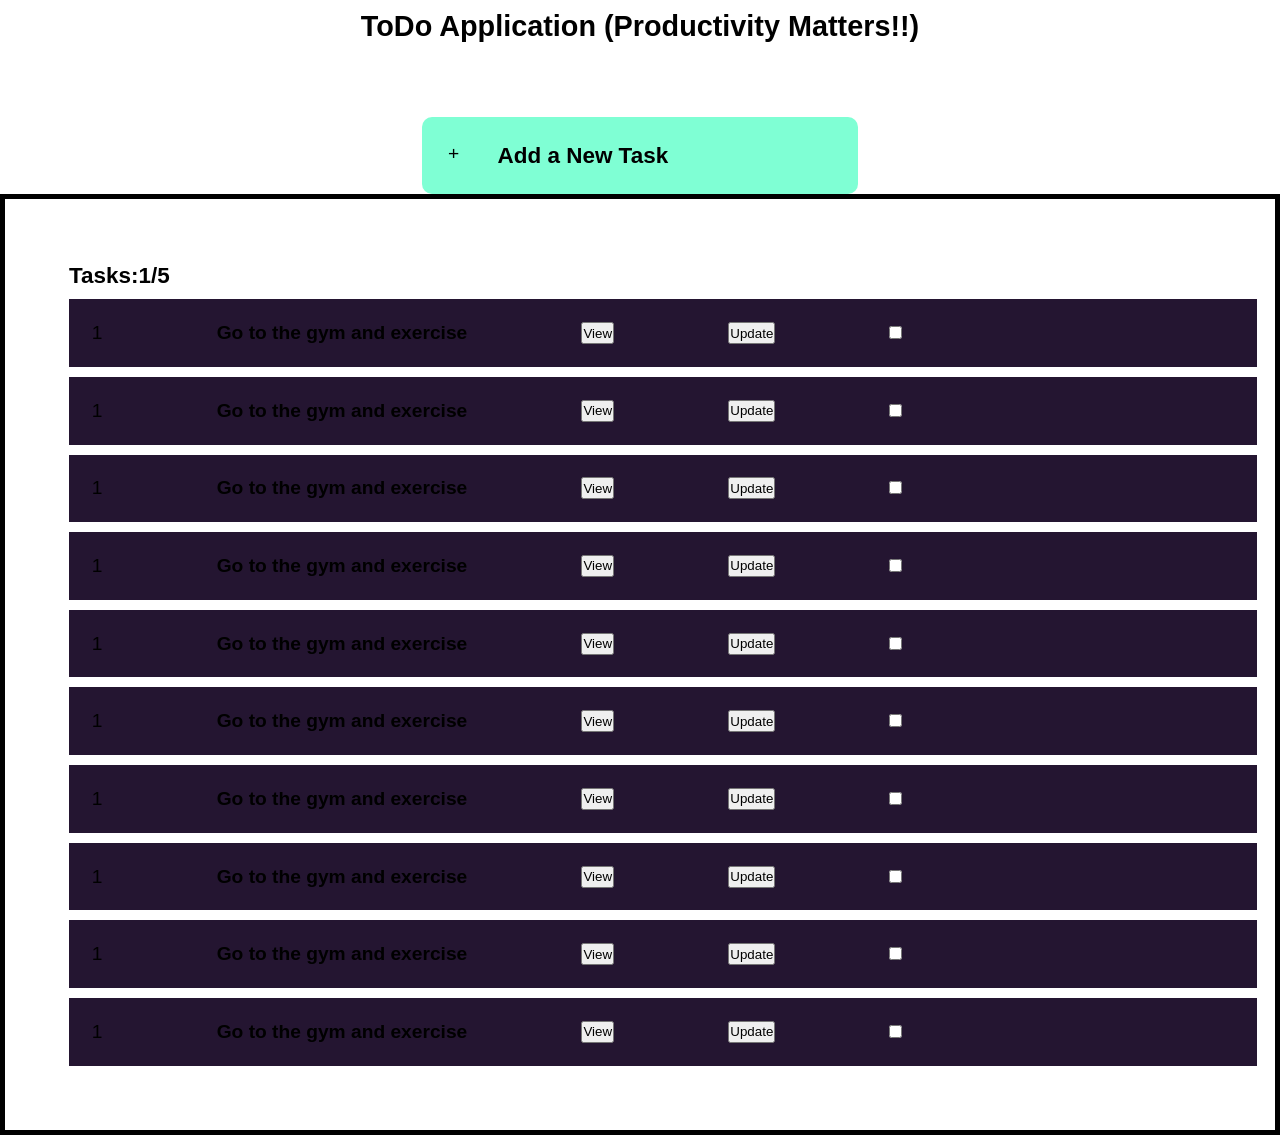
==== index.html @ 241e3b52 "A design is created" ====
<!DOCTYPE html>
<html lang='en'>
<head>
    <meta charset='utf-8'>
    <meta name='viewport' content='width=device-width, initial-scale=1'>
    <title>To-Do App</title>
    <link rel="stylesheet" href="style.css">
</head>
<body>
    <header id="head">
        <div class="top-heading">
            <h2>ToDo Application (Productivity Matters!!)</h2>
        </div>
        <div id="Add-ToDo">
            <div>
                +
            </div>
            <div>
                <center><h3>Add a New Task</h3></center>
            </div>
        </div>
    </header>
    <section class="List-Panel">
        <div class="container">
            <div class="counter"><h3>Tasks:<span id="tasks-count">1</span>/<span id="Total-tasks">5</span></h3></div>
            <div id="todo-1" class="ToDo-row">
                <span>1</span> <h4>Go to the gym and exercise</h4> <button>View</button> <button>Update</button> <div><input type="checkbox"></div>
            </div>
             <div id="todo-1" class="ToDo-row">
                <span>1</span> <h4>Go to the gym and exercise</h4> <button>View</button> <button>Update</button> <div><input type="checkbox"></div>
            </div>
             <div id="todo-1" class="ToDo-row">
                <span>1</span> <h4>Go to the gym and exercise</h4> <button>View</button> <button>Update</button> <div><input type="checkbox"></div>
            </div>
             <div id="todo-1" class="ToDo-row">
                <span>1</span> <h4>Go to the gym and exercise</h4> <button>View</button> <button>Update</button> <div><input type="checkbox"></div>
            </div>
            <div id="todo-1" class="ToDo-row">
                <span>1</span> <h4>Go to the gym and exercise</h4> <button>View</button> <button>Update</button> <div><input type="checkbox"></div>
            </div>
            <div id="todo-1" class="ToDo-row">
                <span>1</span> <h4>Go to the gym and exercise</h4> <button>View</button> <button>Update</button> <div><input type="checkbox"></div>
            </div>
            <div id="todo-1" class="ToDo-row">
                <span>1</span> <h4>Go to the gym and exercise</h4> <button>View</button> <button>Update</button> <div><input type="checkbox"></div>
            </div>
            <div id="todo-1" class="ToDo-row">
                <span>1</span> <h4>Go to the gym and exercise</h4> <button>View</button> <button>Update</button> <div><input type="checkbox"></div>
            </div>
            <div id="todo-1" class="ToDo-row">
                <span>1</span> <h4>Go to the gym and exercise</h4> <button>View</button> <button>Update</button> <div><input type="checkbox"></div>
            </div>
            <div id="todo-1" class="ToDo-row">
                <span>1</span> <h4>Go to the gym and exercise</h4> <button>View</button> <button>Update</button> <div><input type="checkbox"></div>
            </div>
        </div>
    </section>
</body>
</html>
---- style.css ----
*{
    padding: 0;
    margin: 0;
}
body{
    font-size: larger;
    font-family: 'Lucida Sans', 'Lucida Sans Regular', 'Lucida Grande', 'Lucida Sans Unicode', Geneva, Verdana, sans-serif;
}
#head{
    /* background-color: rgb(100, 235, 235); */
    display: flex;
    justify-content: center;
    align-items: center;
    flex-direction: column;
    min-height: 50%;
    min-width: 100%;
    width: 100%;
}
.top-heading{
    margin: 10px;
}
#Add-ToDo{
    background-color: aquamarine;
    display: flex;
    flex-direction: row;
    min-width: 30%;
    min-height: 50%;
    gap: 10%;
    padding: 2%;
    margin-top: 5%;
    border-radius:10px;
}

.List-Panel{
    /* background-color: antiquewhite; */
    min-height: max-content;
}
.container{
    /* background-color: rgb(108, 148, 184); */
    padding: 5%;
    border: 5px solid black;
    display: flex;
    flex-direction: column;
    gap: 10px;
    min-height: 50%;
}
.container .ToDo-row{
    display: flex;
    flex-direction: row;
    min-height: 5%;
    min-width: 100%;
    width: 70%;
    padding: 2%;
    background-color: rgb(36, 21, 49);
    gap: 10%;
}
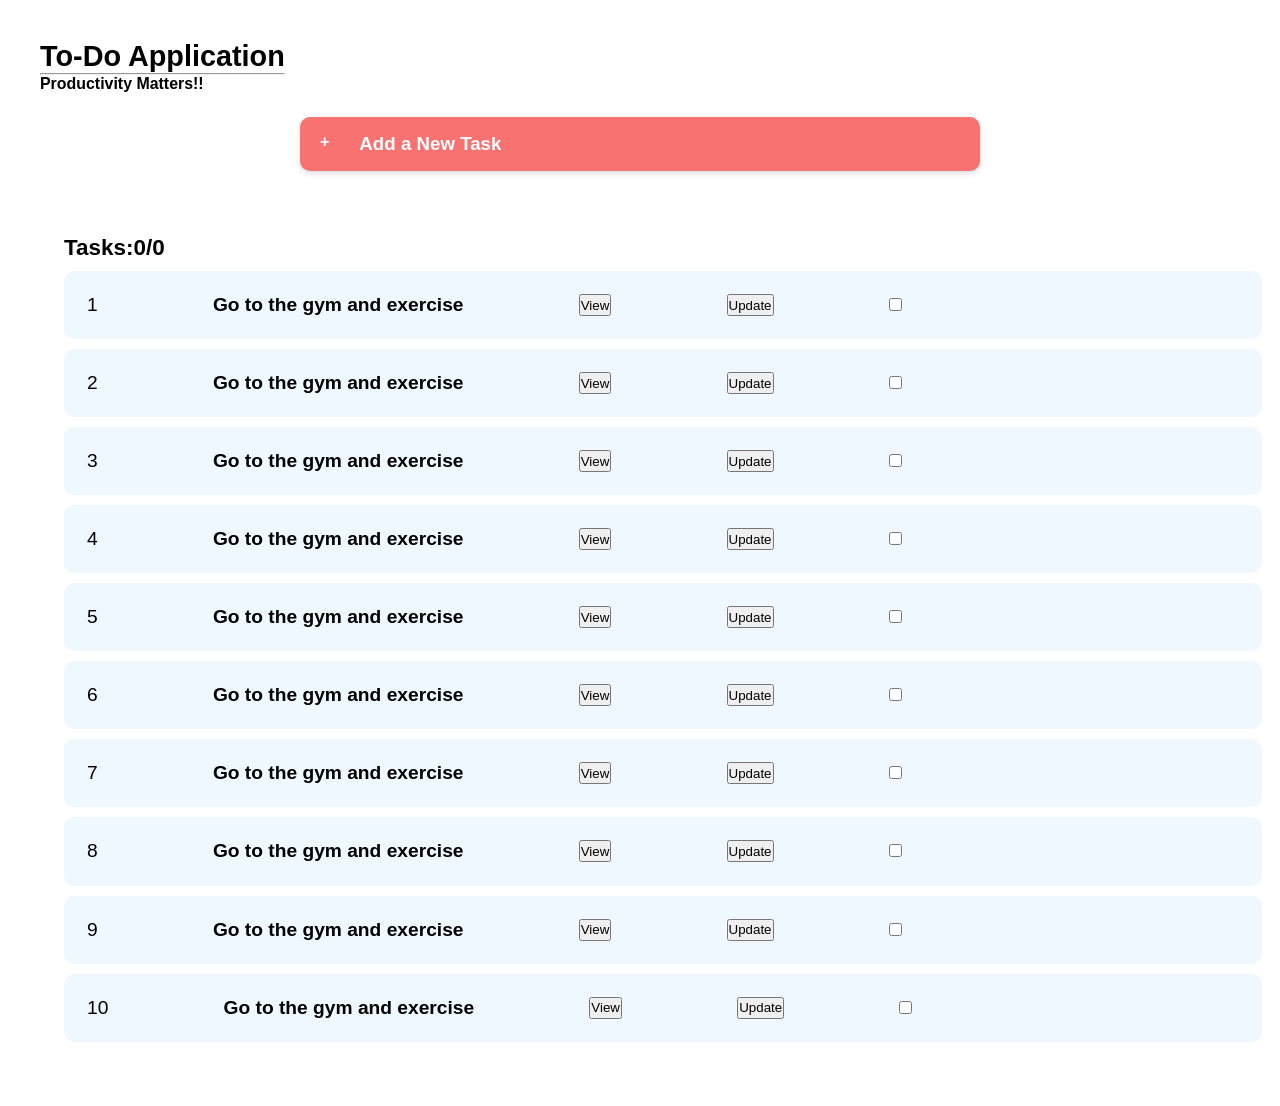
==== commit 2006fd11: "Basic design is created" ====
--- a/index.html
+++ b/index.html
@@ -9,49 +9,51 @@
 <body>
     <header id="head">
         <div class="top-heading">
-            <h2>ToDo Application (Productivity Matters!!)</h2>
+            <h2>To-Do Application</h2>
+            <hr>
+            <h5>Productivity Matters!!</h5>
         </div>
         <div id="Add-ToDo">
             <div>
                 +
             </div>
             <div>
-                <center><h3>Add a New Task</h3></center>
+                <h3>Add a New Task</h3>
             </div>
         </div>
     </header>
     <section class="List-Panel">
         <div class="container">
-            <div class="counter"><h3>Tasks:<span id="tasks-count">1</span>/<span id="Total-tasks">5</span></h3></div>
+            <div class="counter"><h3>Tasks:<span id="tasks-count">0</span>/<span id="Total-tasks">0</span></h3></div>
             <div id="todo-1" class="ToDo-row">
                 <span>1</span> <h4>Go to the gym and exercise</h4> <button>View</button> <button>Update</button> <div><input type="checkbox"></div>
             </div>
              <div id="todo-1" class="ToDo-row">
-                <span>1</span> <h4>Go to the gym and exercise</h4> <button>View</button> <button>Update</button> <div><input type="checkbox"></div>
+                <span>2</span> <h4>Go to the gym and exercise</h4> <button>View</button> <button>Update</button> <div><input type="checkbox"></div>
             </div>
              <div id="todo-1" class="ToDo-row">
-                <span>1</span> <h4>Go to the gym and exercise</h4> <button>View</button> <button>Update</button> <div><input type="checkbox"></div>
+                <span>3</span> <h4>Go to the gym and exercise</h4> <button>View</button> <button>Update</button> <div><input type="checkbox"></div>
             </div>
              <div id="todo-1" class="ToDo-row">
-                <span>1</span> <h4>Go to the gym and exercise</h4> <button>View</button> <button>Update</button> <div><input type="checkbox"></div>
+                <span>4</span> <h4>Go to the gym and exercise</h4> <button>View</button> <button>Update</button> <div><input type="checkbox"></div>
             </div>
             <div id="todo-1" class="ToDo-row">
-                <span>1</span> <h4>Go to the gym and exercise</h4> <button>View</button> <button>Update</button> <div><input type="checkbox"></div>
+                <span>5</span> <h4>Go to the gym and exercise</h4> <button>View</button> <button>Update</button> <div><input type="checkbox"></div>
             </div>
             <div id="todo-1" class="ToDo-row">
-                <span>1</span> <h4>Go to the gym and exercise</h4> <button>View</button> <button>Update</button> <div><input type="checkbox"></div>
+                <span>6</span> <h4>Go to the gym and exercise</h4> <button>View</button> <button>Update</button> <div><input type="checkbox"></div>
             </div>
             <div id="todo-1" class="ToDo-row">
-                <span>1</span> <h4>Go to the gym and exercise</h4> <button>View</button> <button>Update</button> <div><input type="checkbox"></div>
+                <span>7</span> <h4>Go to the gym and exercise</h4> <button>View</button> <button>Update</button> <div><input type="checkbox"></div>
             </div>
             <div id="todo-1" class="ToDo-row">
-                <span>1</span> <h4>Go to the gym and exercise</h4> <button>View</button> <button>Update</button> <div><input type="checkbox"></div>
+                <span>8</span> <h4>Go to the gym and exercise</h4> <button>View</button> <button>Update</button> <div><input type="checkbox"></div>
             </div>
             <div id="todo-1" class="ToDo-row">
-                <span>1</span> <h4>Go to the gym and exercise</h4> <button>View</button> <button>Update</button> <div><input type="checkbox"></div>
+                <span>9</span> <h4>Go to the gym and exercise</h4> <button>View</button> <button>Update</button> <div><input type="checkbox"></div>
             </div>
             <div id="todo-1" class="ToDo-row">
-                <span>1</span> <h4>Go to the gym and exercise</h4> <button>View</button> <button>Update</button> <div><input type="checkbox"></div>
+                <span>10</span> <h4>Go to the gym and exercise</h4> <button>View</button> <button>Update</button> <div><input type="checkbox"></div>
             </div>
         </div>
     </section>
--- a/style.css
+++ b/style.css
@@ -5,6 +5,7 @@
 body{
     font-size: larger;
     font-family: 'Lucida Sans', 'Lucida Sans Regular', 'Lucida Grande', 'Lucida Sans Unicode', Geneva, Verdana, sans-serif;
+    background-color: #FFFFFF;
 }
 #head{
     /* background-color: rgb(100, 235, 235); */
@@ -17,18 +18,26 @@
     width: 100%;
 }
 .top-heading{
-    margin: 10px;
+    margin: 40px auto 0 40px;
+
 }
 #Add-ToDo{
-    background-color: aquamarine;
-    display: flex;
-    flex-direction: row;
-    min-width: 30%;
-    min-height: 50%;
-    gap: 10%;
-    padding: 2%;
-    margin-top: 5%;
-    border-radius:10px;
+    width: 50%;
+  display: flex;
+  flex-direction: row;
+  gap: 30px;
+  padding: 16px 20px;
+  margin-top: 24px;
+
+  background-color: #f87272;
+  color: #ffffff;
+  font-size: 16px;
+  font-weight: 700;
+  border: none;
+  border-radius: 10px;
+  box-shadow: 0 2px 6px rgba(0, 0, 0, 0.15);
+  cursor: pointer;
+  transition: filter 0.15s ease, transform 0.15s ease;
 }
 
 .List-Panel{
@@ -38,7 +47,7 @@
 .container{
     /* background-color: rgb(108, 148, 184); */
     padding: 5%;
-    border: 5px solid black;
+    /* border: 5px solid black; */
     display: flex;
     flex-direction: column;
     gap: 10px;
@@ -51,6 +60,7 @@
     min-width: 100%;
     width: 70%;
     padding: 2%;
-    background-color: rgb(36, 21, 49);
+    background-color: aliceblue;
     gap: 10%;
+    border-radius: 10px;
 }
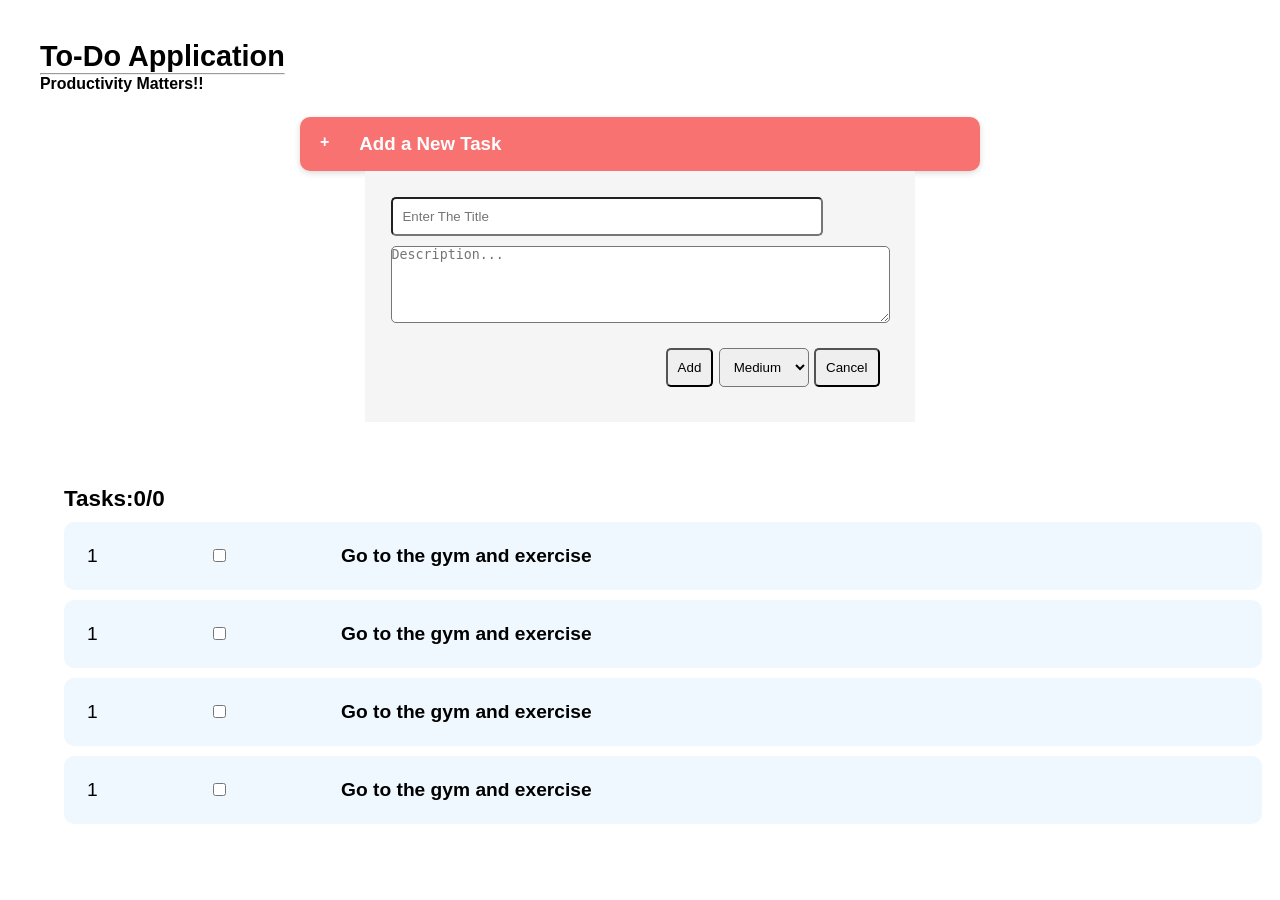
==== commit 3704c366: "Add task dialog box added" ====
--- a/index.html
+++ b/index.html
@@ -21,39 +21,38 @@
                 <h3>Add a New Task</h3>
             </div>
         </div>
+        <div id="add-task">
+            <div id="task-title">
+                <input type="text" size="50" placeholder="Enter The Title">
+            </div>
+            <div id="task-desc">
+                <textarea name="desc" id="desc" rows="5" cols="60" placeholder="Description..."></textarea>
+            </div>
+            <div id="add-task-buttons">
+                <button>Add</button>
+                <select name="priority" id="priority-menu">
+                    <option value="medium">Medium</option>
+                    <option value="high">High</option>
+                    <option value="low">Low</option>
+                </select>
+                <button>Cancel</button>
+            </div>
+        </div>
     </header>
     <section class="List-Panel">
         <div class="container">
             <div class="counter"><h3>Tasks:<span id="tasks-count">0</span>/<span id="Total-tasks">0</span></h3></div>
             <div id="todo-1" class="ToDo-row">
-                <span>1</span> <h4>Go to the gym and exercise</h4> <button>View</button> <button>Update</button> <div><input type="checkbox"></div>
+                <span>1</span>  <div><input type="checkbox"></div> <div><h4>Go to the gym and exercise</h4></div>
             </div>
              <div id="todo-1" class="ToDo-row">
-                <span>2</span> <h4>Go to the gym and exercise</h4> <button>View</button> <button>Update</button> <div><input type="checkbox"></div>
-            </div>
-             <div id="todo-1" class="ToDo-row">
-                <span>3</span> <h4>Go to the gym and exercise</h4> <button>View</button> <button>Update</button> <div><input type="checkbox"></div>
-            </div>
-             <div id="todo-1" class="ToDo-row">
-                <span>4</span> <h4>Go to the gym and exercise</h4> <button>View</button> <button>Update</button> <div><input type="checkbox"></div>
+                <span>1</span>  <div><input type="checkbox"></div> <div><h4>Go to the gym and exercise</h4></div>
             </div>
             <div id="todo-1" class="ToDo-row">
-                <span>5</span> <h4>Go to the gym and exercise</h4> <button>View</button> <button>Update</button> <div><input type="checkbox"></div>
+                <span>1</span>  <div><input type="checkbox"></div> <div><h4>Go to the gym and exercise</h4></div>
             </div>
             <div id="todo-1" class="ToDo-row">
-                <span>6</span> <h4>Go to the gym and exercise</h4> <button>View</button> <button>Update</button> <div><input type="checkbox"></div>
-            </div>
-            <div id="todo-1" class="ToDo-row">
-                <span>7</span> <h4>Go to the gym and exercise</h4> <button>View</button> <button>Update</button> <div><input type="checkbox"></div>
-            </div>
-            <div id="todo-1" class="ToDo-row">
-                <span>8</span> <h4>Go to the gym and exercise</h4> <button>View</button> <button>Update</button> <div><input type="checkbox"></div>
-            </div>
-            <div id="todo-1" class="ToDo-row">
-                <span>9</span> <h4>Go to the gym and exercise</h4> <button>View</button> <button>Update</button> <div><input type="checkbox"></div>
-            </div>
-            <div id="todo-1" class="ToDo-row">
-                <span>10</span> <h4>Go to the gym and exercise</h4> <button>View</button> <button>Update</button> <div><input type="checkbox"></div>
+                <span>1</span>  <div><input type="checkbox"></div> <div><h4>Go to the gym and exercise</h4></div>
             </div>
         </div>
     </section>
--- a/style.css
+++ b/style.css
@@ -63,4 +63,35 @@
     background-color: aliceblue;
     gap: 10%;
     border-radius: 10px;
-}+}
+
+#add-task{
+    background-color: whitesmoke;
+    width: max-content;
+    display: flex;
+    justify-content: center;
+    align-items: center;
+    flex-direction: column;
+    gap: 10px;
+    padding: 2%;
+}
+#task-title{
+    width: 100%;
+}
+#task-title input{
+    padding: 2%;
+    border-radius: 5px;
+}
+#task-desc{
+    width: 100%;
+}
+#task-desc textarea{
+    border-radius: 5px;
+}
+#add-task-buttons{
+    margin-left: auto;
+}
+#add-task-buttons ,button ,select{
+    padding: 10px;
+    border-radius: 5px;
+}
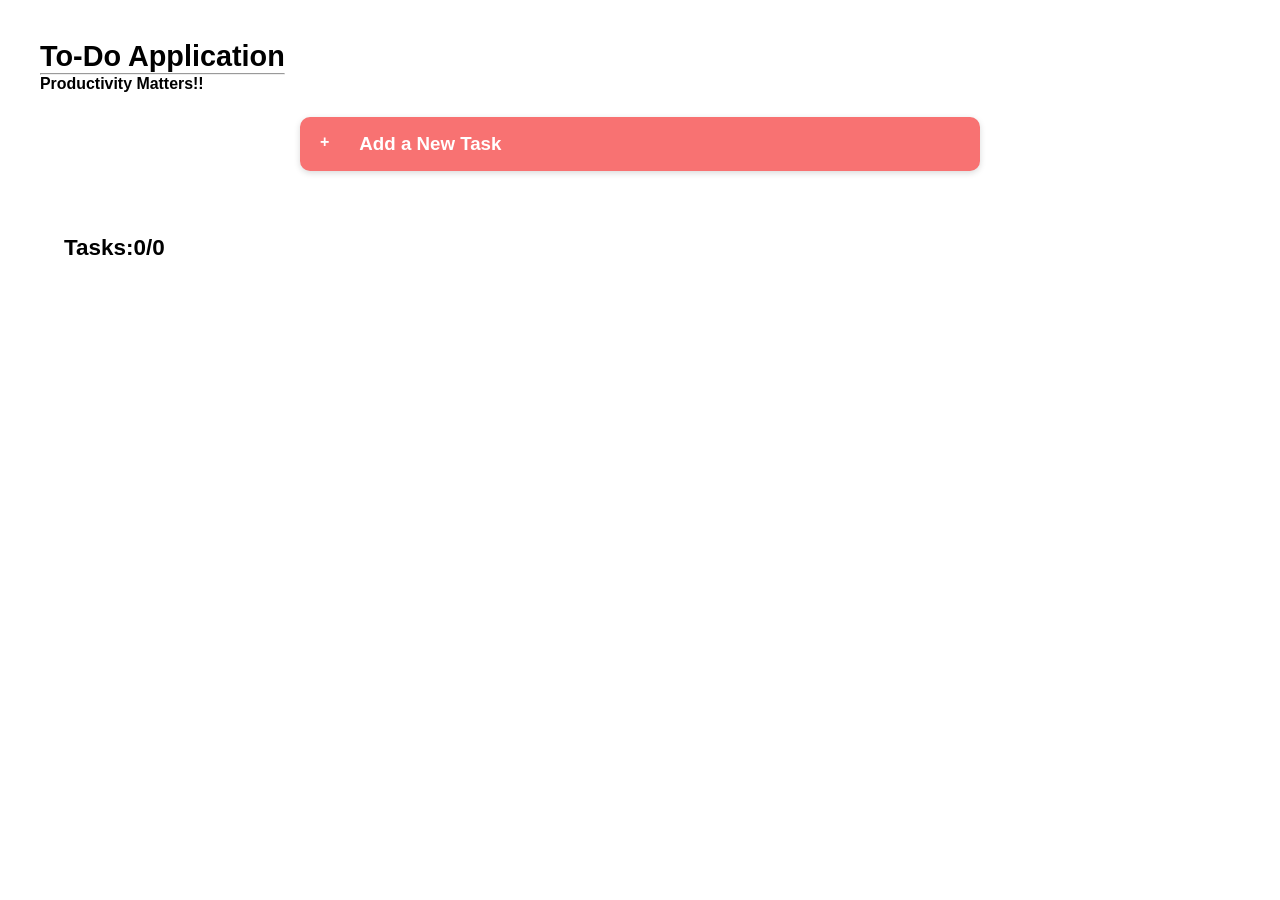
==== commit 519e43ac: "view ,update and delete features Created!" ====
--- a/index.html
+++ b/index.html
@@ -1,11 +1,14 @@
 <!DOCTYPE html>
 <html lang='en'>
+
 <head>
     <meta charset='utf-8'>
     <meta name='viewport' content='width=device-width, initial-scale=1'>
     <title>To-Do App</title>
     <link rel="stylesheet" href="style.css">
+    <script src="script.js"></script>
 </head>
+
 <body>
     <header id="head">
         <div class="top-heading">
@@ -13,7 +16,7 @@
             <hr>
             <h5>Productivity Matters!!</h5>
         </div>
-        <div id="Add-ToDo">
+        <div id="Add-ToDo" onclick="addBtn()">
             <div>
                 +
             </div>
@@ -21,28 +24,50 @@
                 <h3>Add a New Task</h3>
             </div>
         </div>
-        <div id="add-task">
+        <dialog id="add-task">
             <div id="task-title">
-                <input type="text" size="50" placeholder="Enter The Title">
-            </div>
-            <div id="task-desc">
-                <textarea name="desc" id="desc" rows="5" cols="60" placeholder="Description..."></textarea>
+                <input type="text" size="50" placeholder="Enter The Title" id="actual-title">
             </div>
             <div id="add-task-buttons">
-                <button>Add</button>
+                <button onclick="add()">Add</button>
                 <select name="priority" id="priority-menu">
                     <option value="medium">Medium</option>
                     <option value="high">High</option>
                     <option value="low">Low</option>
                 </select>
-                <button>Cancel</button>
+                <button id="close-add-dialog">Cancel</button>
             </div>
-        </div>
+        </dialog>
+
+        <dialog id="viewDialog">
+            <div class="dialog-content">
+                <h2 id="todo-title">Dialog Title</h2>
+                <p>This is a modern dialog box created using native HTML, CSS, and JavaScript.</p>
+
+                <!-- Action / Close Buttons -->
+                <div class="dialog-actions">
+                    <button id="closeModalBtn" class="btn-close">Close</button>
+                    <button id="editBtn" class="btn-edit">Edit</button>
+                </div>
+            </div>
+        </dialog>
+
+        <dialog id="update-dialog">
+            <input type="text" placeholder="Enter your new Title" id="updatedTodoInput">
+            <br>
+            <button id="update-todo">Update ToDo</button>
+            <button id="delete-todo">Delete Todo</button>
+            <button id="close-update">Close</button>
+        </dialog>
+
     </header>
     <section class="List-Panel">
         <div class="container">
-            <div class="counter"><h3>Tasks:<span id="tasks-count">0</span>/<span id="Total-tasks">0</span></h3></div>
-            <div id="todo-1" class="ToDo-row">
+            <div class="counter">
+                <h3>Tasks:<span id="tasks-count">0</span>/<span id="Total-tasks">0</span></h3>
+            </div>
+            <ul id="todolistelement"></ul>
+            <!-- <div id="todo-1" class="ToDo-row">
                 <span>1</span>  <div><input type="checkbox"></div> <div><h4>Go to the gym and exercise</h4></div>
             </div>
              <div id="todo-1" class="ToDo-row">
@@ -53,8 +78,9 @@
             </div>
             <div id="todo-1" class="ToDo-row">
                 <span>1</span>  <div><input type="checkbox"></div> <div><h4>Go to the gym and exercise</h4></div>
-            </div>
+            </div> -->
         </div>
     </section>
 </body>
+
 </html>
--- a/style.css
+++ b/style.css
@@ -68,7 +68,7 @@
 #add-task{
     background-color: whitesmoke;
     width: max-content;
-    display: flex;
+    display: none;
     justify-content: center;
     align-items: center;
     flex-direction: column;
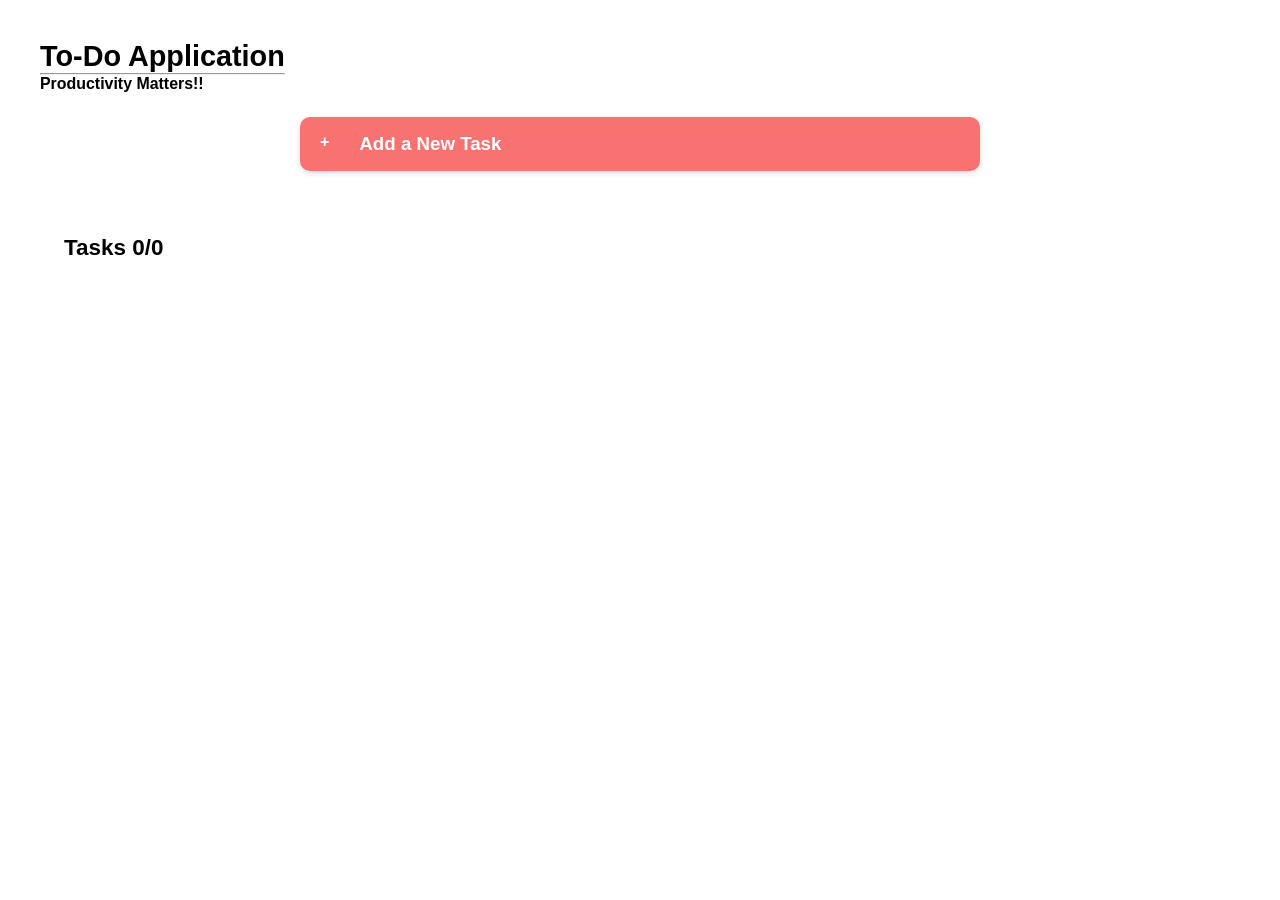
==== commit d4914088: "list improved and task counter updated" ====
--- a/index.html
+++ b/index.html
@@ -25,25 +25,28 @@
             </div>
         </div>
         <dialog id="add-task">
+            <h2>Add ToDo</h2>
             <div id="task-title">
-                <input type="text" size="50" placeholder="Enter The Title" id="actual-title">
+                <input type="text" size="40" placeholder="Enter The Title" id="actual-title" required >
+                <br />
+                <label for="priority-menu">Priority
+                    <select name="priority" id="priority-menu">
+                        <option value="medium">Medium</option>
+                        <option value="high">High</option>
+                        <option value="low">Low</option>
+                    </select>
+                </label>
             </div>
             <div id="add-task-buttons">
+                <button id="close-add-dialog">Cancel</button>
                 <button onclick="add()">Add</button>
-                <select name="priority" id="priority-menu">
-                    <option value="medium">Medium</option>
-                    <option value="high">High</option>
-                    <option value="low">Low</option>
-                </select>
-                <button id="close-add-dialog">Cancel</button>
             </div>
         </dialog>
 
         <dialog id="viewDialog">
             <div class="dialog-content">
+                <h4>ToDo Title</h4>
                 <h2 id="todo-title">Dialog Title</h2>
-                <p>This is a modern dialog box created using native HTML, CSS, and JavaScript.</p>
-
                 <!-- Action / Close Buttons -->
                 <div class="dialog-actions">
                     <button id="closeModalBtn" class="btn-close">Close</button>
@@ -53,18 +56,31 @@
         </dialog>
 
         <dialog id="update-dialog">
-            <input type="text" placeholder="Enter your new Title" id="updatedTodoInput">
-            <br>
-            <button id="update-todo">Update ToDo</button>
-            <button id="delete-todo">Delete Todo</button>
-            <button id="close-update">Close</button>
+            <h2>Update ToDo</h2>
+            <div class="dialog-actions">
+                <button id="delete-todo"><img src="./images/icons8-delete-24.png" alt="delete"></button>
+            </div>
+            <div id="task-title">
+                <input type="text" placeholder="Enter your new Title" id="updatedTodoInput" size="45" required >
+                <label for="priority-menu">Priority
+                    <select name="priority" id="priority-menu">
+                        <option value="medium">Medium</option>
+                        <option value="high">High</option>
+                        <option value="low">Low</option>
+                    </select>
+                </label>
+            </div>
+            <div class="dialog-actions">
+                <button id="close-update">Close</button>
+                <button id="update-todo">Update ToDo</button>
+            </div>
         </dialog>
 
     </header>
     <section class="List-Panel">
         <div class="container">
             <div class="counter">
-                <h3>Tasks:<span id="tasks-count">0</span>/<span id="Total-tasks">0</span></h3>
+                <h3>Tasks <span id="tasks-count">0</span>/<span id="Total-tasks">0</span></h3>
             </div>
             <ul id="todolistelement"></ul>
             <!-- <div id="todo-1" class="ToDo-row">
--- a/style.css
+++ b/style.css
@@ -6,6 +6,7 @@
     font-size: larger;
     font-family: 'Lucida Sans', 'Lucida Sans Regular', 'Lucida Grande', 'Lucida Sans Unicode', Geneva, Verdana, sans-serif;
     background-color: #FFFFFF;
+    /* background-color: rgb(29, 27, 27); */
 }
 #head{
     /* background-color: rgb(100, 235, 235); */
@@ -22,7 +23,7 @@
 
 }
 #Add-ToDo{
-    width: 50%;
+  width: 50%;
   display: flex;
   flex-direction: row;
   gap: 30px;
@@ -72,12 +73,82 @@
     justify-content: center;
     align-items: center;
     flex-direction: column;
+    gap: 15px;
+    padding: 2%;
+    margin: auto;
+    border-radius: 5px;
+    border: none;
+}
+#add-task-buttons{
+    display: flex;
+    flex-direction: row;
+    justify-content: center;
+    align-items: center;
+    gap: 30px;
+}
+#viewDialog{
+    background-color: whitesmoke;
+    width: max-content;
+    min-width: 35%;
+    margin: 0 0 10px 0;
     gap: 10px;
     padding: 2%;
+    margin: auto;
+    border-radius: 5px;
+    border: none;
+}
+#update-dialog{
+    background-color: whitesmoke;
+    width: max-content;
+    gap: 10px;
+    padding: 2%;
+    margin: auto;
+    border-radius: 5px;
+    border: none;
+}
+.dialog-actions{
+    display: flex;
+    justify-content: end;
+    align-items: center;
+    gap: 5%;
+    margin-top: 7% ;
+}
+#updatedTodoInput{
+    min-width: 90%;
+    width: 100%;
+    padding: 5px;
+    margin: 10px 0 10px 0;
+    border: none;
+}
+#update-dialog::backdrop{
+    background: rgba(0, 0, 0, 0.3);
+    backdrop-filter: blur(5px);
+}
+#viewDialog::backdrop{
+    background: rgba(0, 0, 0, 0.3);
+    backdrop-filter: blur(5px);
+}
+
+#add-task::backdrop {
+    background: rgba(0, 0, 0, 0.3);
+    backdrop-filter: blur(5px);
 }
 #task-title{
     width: 100%;
-}
+    display: flex;
+    justify-content: center;
+    align-items: center;
+    flex-direction: column;
+}
+#task-title label{
+    width: 100%;
+}
+
+#task-title label select{
+    width: 55%;
+    padding: 1%;
+}
+
 #task-title input{
     padding: 2%;
     border-radius: 5px;
@@ -95,3 +166,35 @@
     padding: 10px;
     border-radius: 5px;
 }
+
+#todolistelement li{
+    list-style: none;
+    background-color: aliceblue;
+    padding: 1%;
+    display: flex;
+    justify-content: flex-end;
+    align-items: center;
+    flex-direction: row-reverse;
+    gap: 10%;
+}
+
+label{
+    font-size: medium;
+}
+#delete-todo{
+    height: 45px;
+    width: 45px;
+    border: none;
+}
+#delete-todo:hover{
+    background-color: #f53041;
+    cursor: pointer;
+}
+
+#todolistelement{
+    display: flex;
+    justify-content: flex-start;
+    flex-direction: column;
+    gap: inherit;
+}
+
